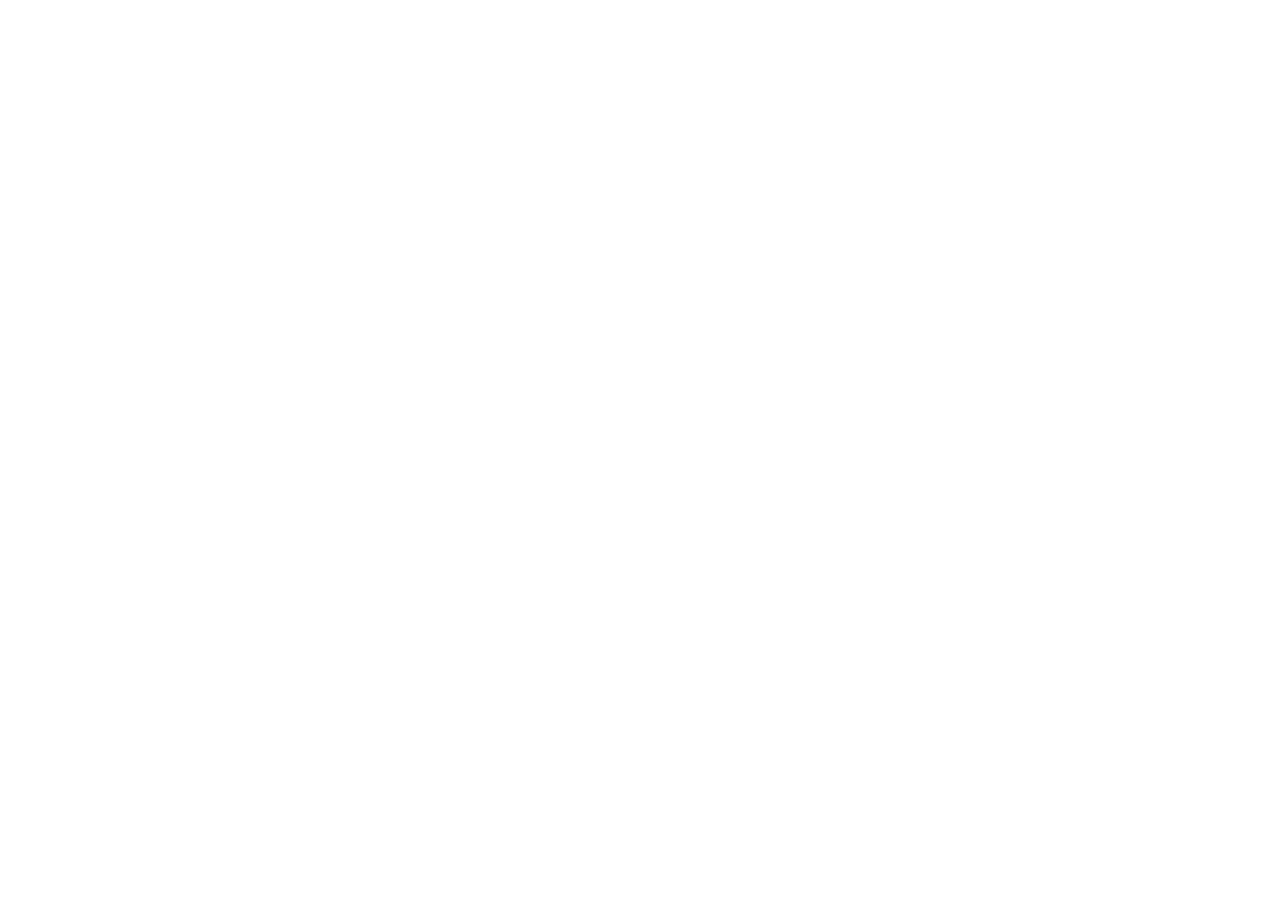
==== pg1.html @ eaf4420b "prima editare" ====
<!DOCTYPE html>
<html lang="en">
<head>
    <meta charset="UTF-8">
    <meta name="viewport" content="width=device-width, initial-scale=1.0">
    <title>Document</title>
</head>
<body>
    
</body>
</html>
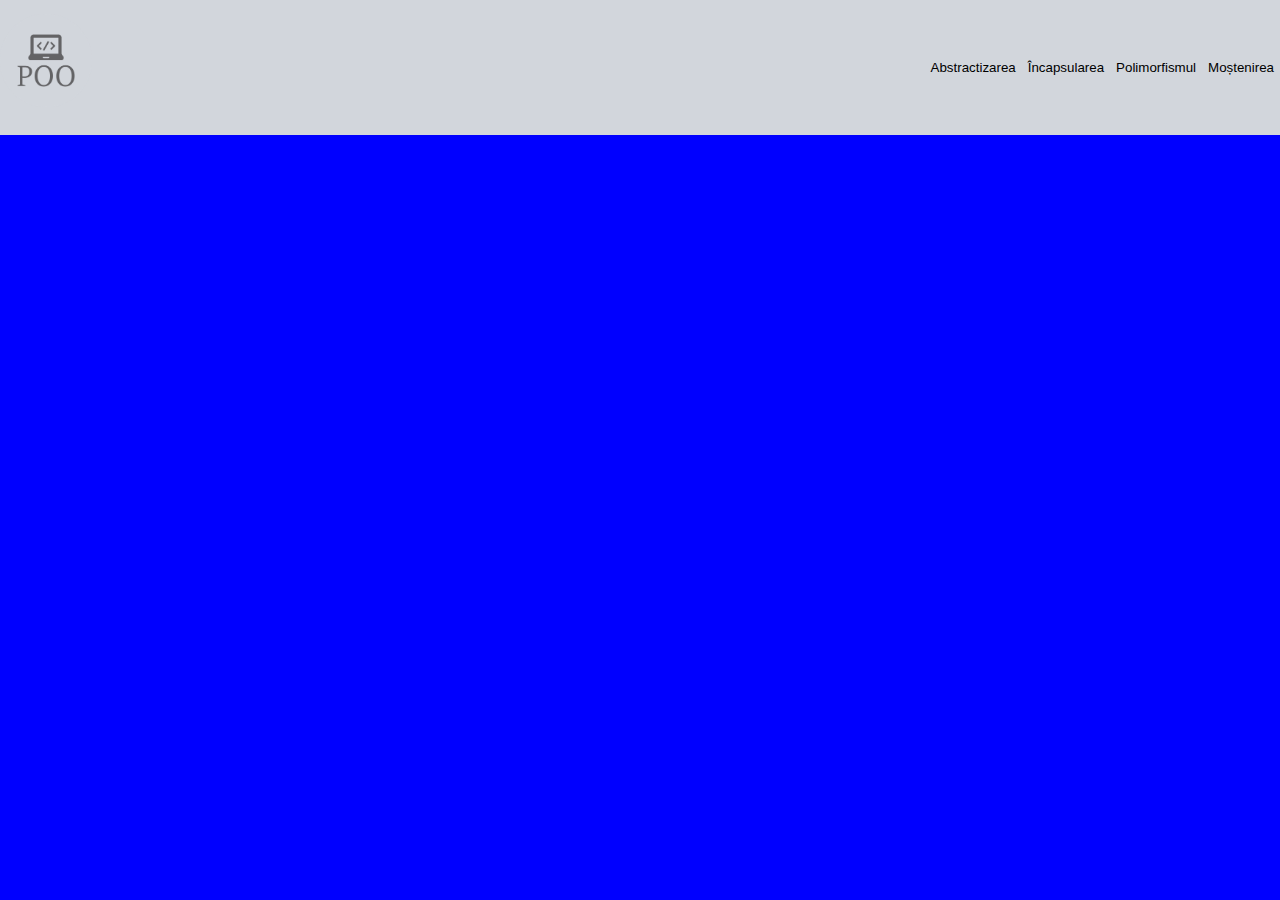
==== commit db326cea: "caca" ====
--- a/pg1.html
+++ b/pg1.html
@@ -3,9 +3,20 @@
 <head>
     <meta charset="UTF-8">
     <meta name="viewport" content="width=device-width, initial-scale=1.0">
-    <title>Document</title>
+    <title>Programare Orientata Pe Obiecte</title>
+    <link rel="stylesheet" href="style.css">
 </head>
 <body>
-    
+    <div class="bara">
+        <a href="index.html"><img class="logo" src="poo-high-resolution-logo-transparent.png"></a>
+        <button class="buton"><a href="pg4.html">Abstractizarea</a></button>
+        <button class="buton"><a href="pg3.html">Încapsularea</a></button>
+        <button class="buton"><a href="pg2.html">Polimorfismul</a></button>
+        <button class="buton"><a href="pg1.html">Moștenirea</a></button>
+
+    </div>
+    <div class="pagina">
+        a
+    </div>
 </body>
 </html>--- a/style.css
+++ b/style.css
@@ -0,0 +1,48 @@
+*{
+    box-sizing: border-box;
+}
+body,html{
+    width:100%;
+    height:100%;
+    margin:0;
+    padding:0;
+}
+.bara{
+    height: 15%;
+    background-color: #d2d6dc;
+    width:100%;
+    display:flex;
+    align-items: center;
+    justify-content: center;
+    position: fixed;
+}
+.pagina{
+    height: 100%;
+    background-color:blue;
+    width:100%;
+}
+.logo{
+    width:10%;
+    margin-bottom: 10px;
+}
+h1{
+    margin-right:500px;
+}
+.titlu{
+    display:inline-block;
+    text-align:center;
+    width:50%;
+    align-items: center;
+}
+.buton{
+    float:right;
+    border:none;
+    background-color:#d2d6dc;
+}
+.buton:hover{
+    background-color: red;
+}
+a{
+    text-decoration: none;
+    color:black;
+}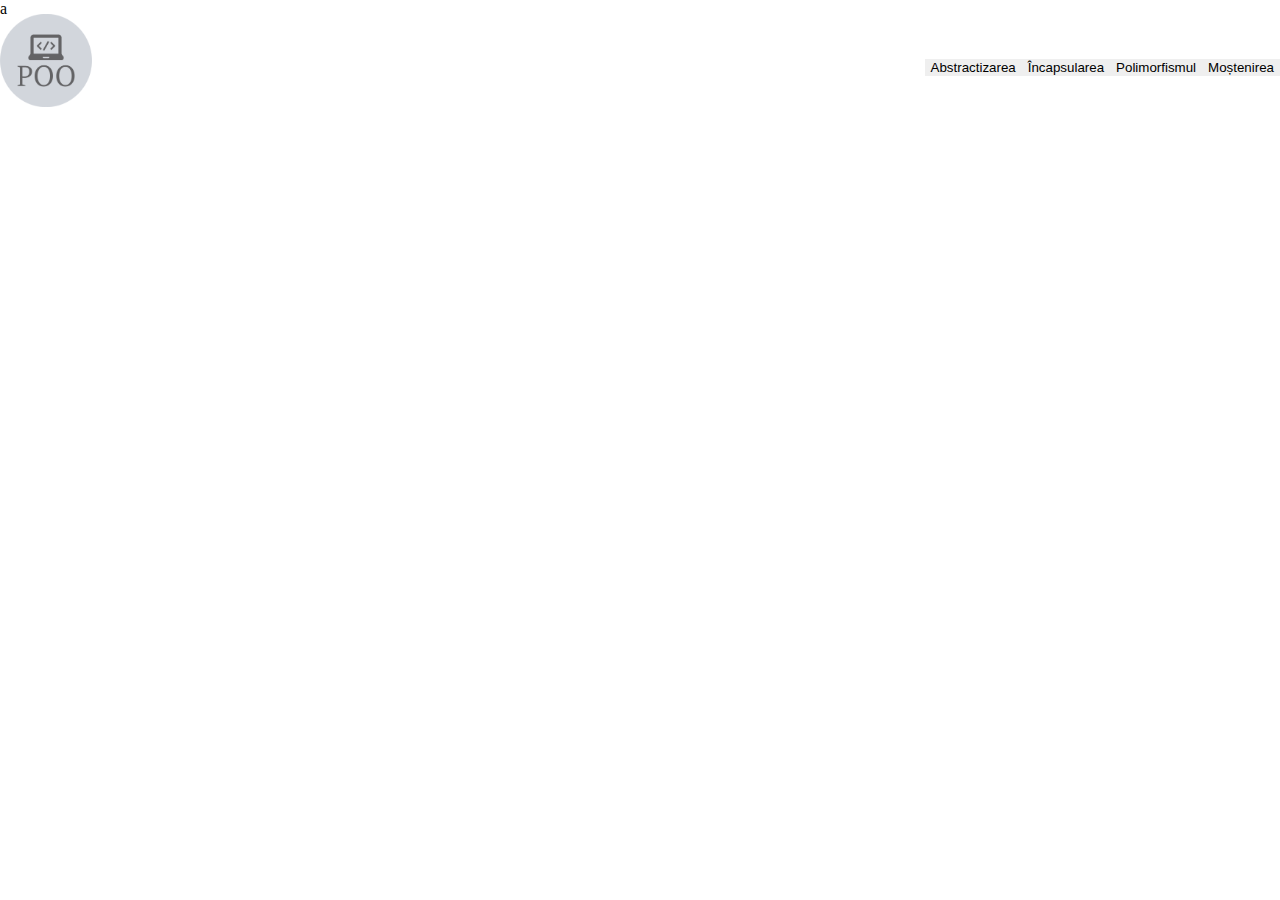
==== commit f9ef8f67: "caca" ====
--- a/pg1.html
+++ b/pg1.html
@@ -8,7 +8,7 @@
 </head>
 <body>
     <div class="bara">
-        <a href="index.html"><img class="logo" src="poo-high-resolution-logo-transparent.png"></a>
+        <a href="index.html"><img class="logo" src="poo.png"></a>
         <button class="buton"><a href="pg4.html">Abstractizarea</a></button>
         <button class="buton"><a href="pg3.html">Încapsularea</a></button>
         <button class="buton"><a href="pg2.html">Polimorfismul</a></button>
--- a/style.css
+++ b/style.css
@@ -9,7 +9,6 @@
 }
 .bara{
     height: 15%;
-    background-color: #d2d6dc;
     width:100%;
     display:flex;
     align-items: center;
@@ -17,8 +16,7 @@
     position: fixed;
 }
 .pagina{
-    height: 100%;
-    background-color:blue;
+    height:100%;
     width:100%;
 }
 .logo{
@@ -37,10 +35,6 @@
 .buton{
     float:right;
     border:none;
-    background-color:#d2d6dc;
-}
-.buton:hover{
-    background-color: red;
 }
 a{
     text-decoration: none;
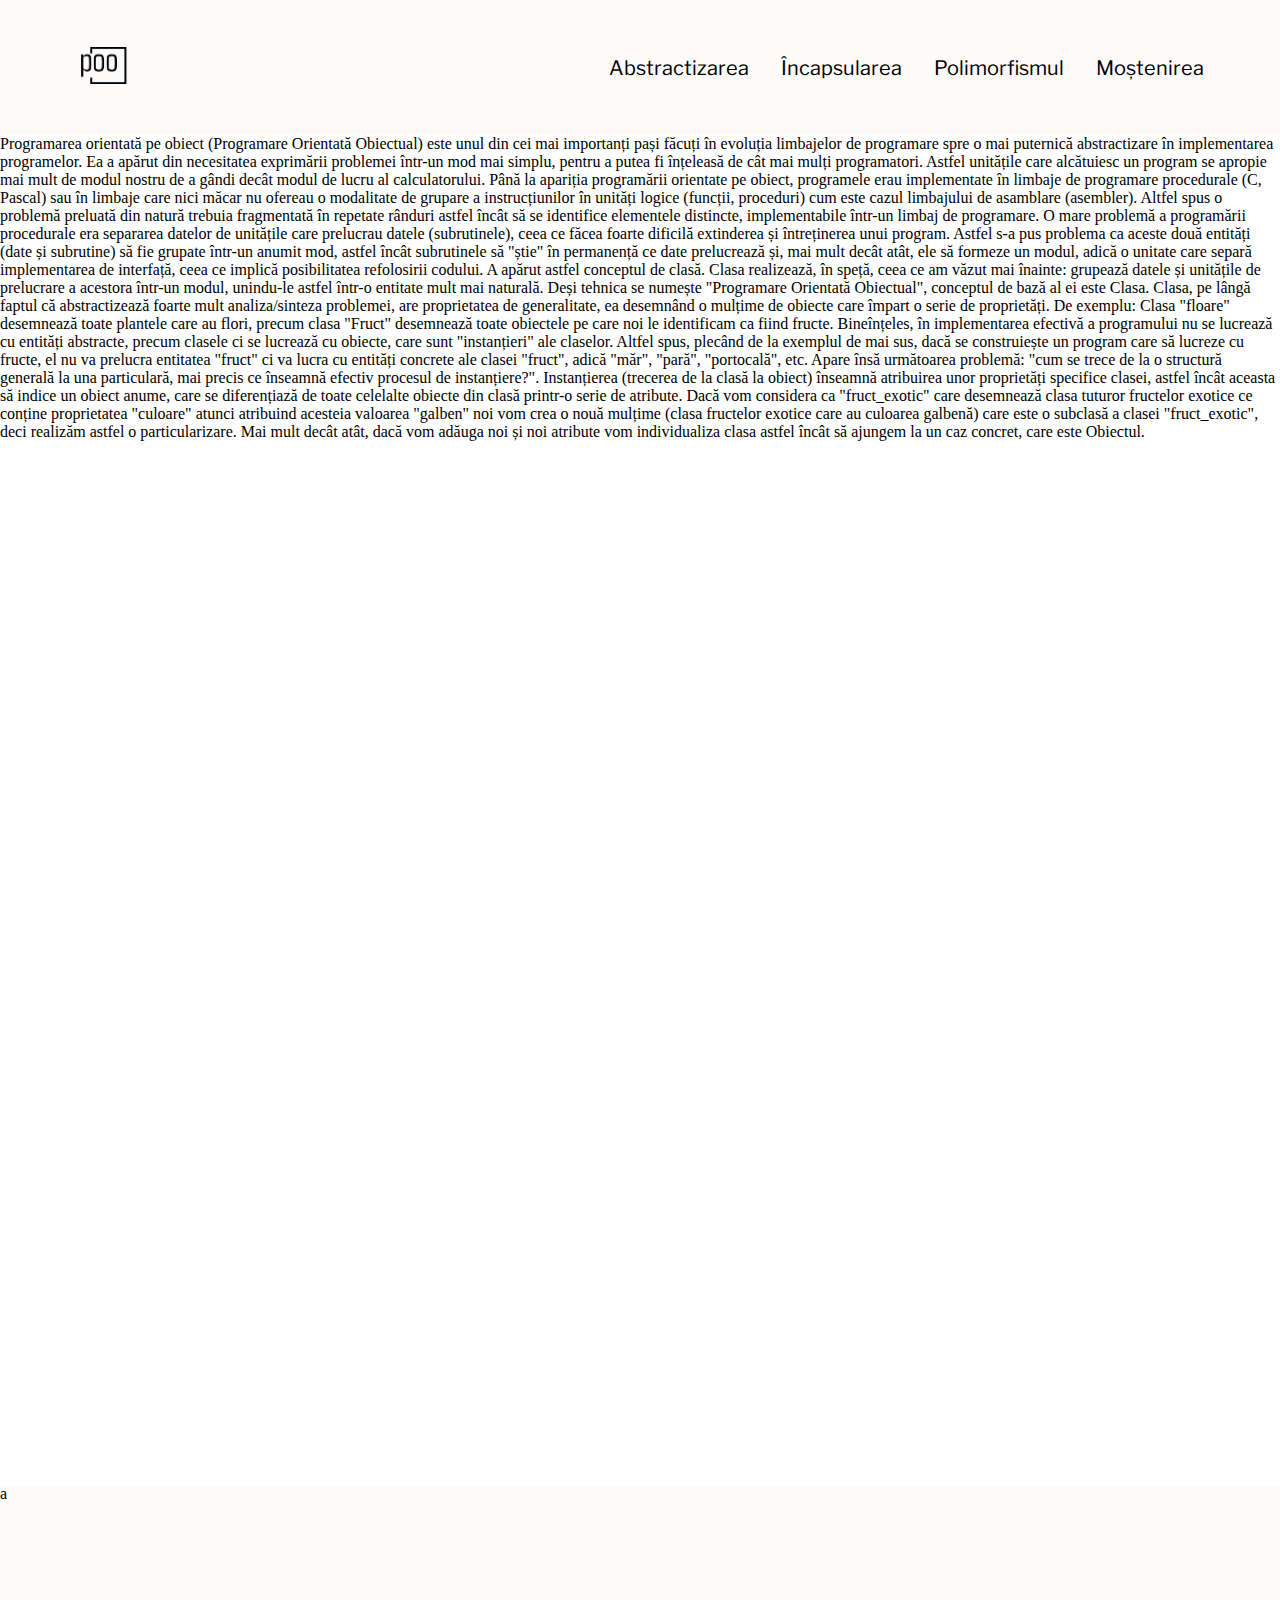
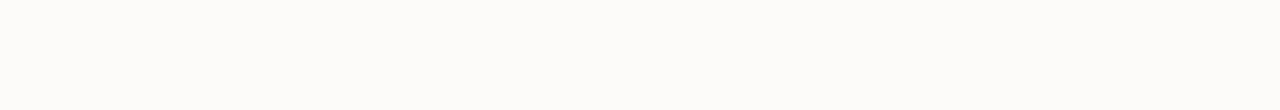
==== commit 97d49667: "cacaa" ====
--- a/pg1.html
+++ b/pg1.html
@@ -5,17 +5,26 @@
     <meta name="viewport" content="width=device-width, initial-scale=1.0">
     <title>Programare Orientata Pe Obiecte</title>
     <link rel="stylesheet" href="style.css">
+    <link rel="preconnect" href="https://fonts.googleapis.com">
+    <link rel="preconnect" href="https://fonts.gstatic.com" crossorigin>
+    <link href="https://fonts.googleapis.com/css2?family=Libre+Franklin:ital,wght@0,100..900;1,100..900&display=swap" rel="stylesheet">
 </head>
 <body>
     <div class="bara">
-        <a href="index.html"><img class="logo" src="poo.png"></a>
+        <a href="index.html" style="margin-left:20px"><img class="logo" src="poo.png"></a>
         <button class="buton"><a href="pg4.html">Abstractizarea</a></button>
         <button class="buton"><a href="pg3.html">Încapsularea</a></button>
         <button class="buton"><a href="pg2.html">Polimorfismul</a></button>
-        <button class="buton"><a href="pg1.html">Moștenirea</a></button>
-
+        <button class="buton" style="margin-right:70px"><a href="pg1.html">Moștenirea</a></button>
     </div>
     <div class="pagina">
+        Programarea orientată pe obiect (Programare Orientată Obiectual) este unul din cei mai importanți pași făcuți în evoluția limbajelor de programare spre o mai puternică abstractizare în implementarea programelor. Ea a apărut din necesitatea exprimării problemei într-un mod mai simplu, pentru a putea fi înțeleasă de cât mai mulți programatori. Astfel unitățile care alcătuiesc un program se apropie mai mult de modul nostru de a gândi decât modul de lucru al calculatorului. Până la apariția programării orientate pe obiect, programele erau implementate în limbaje de programare procedurale (C, Pascal) sau în limbaje care nici măcar nu ofereau o modalitate de grupare a instrucțiunilor în unități logice (funcții, proceduri) cum este cazul limbajului de asamblare (asembler). Altfel spus o problemă preluată din natură trebuia fragmentată în repetate rânduri astfel încât să se identifice elementele distincte, implementabile într-un limbaj de programare. O mare problemă a programării procedurale era separarea datelor de unitățile care prelucrau datele (subrutinele), ceea ce făcea foarte dificilă extinderea și întreținerea unui program. Astfel s-a pus problema ca aceste două entități (date și subrutine) să fie grupate într-un anumit mod, astfel încât subrutinele să "știe" în permanență ce date prelucrează și, mai mult decât atât, ele să formeze un modul, adică o unitate care separă implementarea de interfață, ceea ce implică posibilitatea refolosirii codului. A apărut astfel conceptul de clasă. Clasa realizează, în speță, ceea ce am văzut mai înainte: grupează datele și unitățile de prelucrare a acestora într-un modul, unindu-le astfel într-o entitate mult mai naturală. Deși tehnica se numește "Programare Orientată Obiectual", conceptul de bază al ei este Clasa. Clasa, pe lângă faptul că abstractizează foarte mult analiza/sinteza problemei, are proprietatea de generalitate, ea desemnând o mulțime de obiecte care împart o serie de proprietăți.
+
+De exemplu: Clasa "floare" desemnează toate plantele care au flori, precum clasa "Fruct" desemnează toate obiectele pe care noi le identificam ca fiind fructe. Bineînțeles, în implementarea efectivă a programului nu se lucrează cu entități abstracte, precum clasele ci se lucrează cu obiecte, care sunt "instanțieri" ale claselor. Altfel spus, plecând de la exemplul de mai sus, dacă se construiește un program care să lucreze cu fructe, el nu va prelucra entitatea "fruct" ci va lucra cu entități concrete ale clasei "fruct", adică "măr", "pară", "portocală", etc.
+
+Apare însă următoarea problemă: "cum se trece de la o structură generală la una particulară, mai precis ce înseamnă efectiv procesul de instanțiere?". Instanțierea (trecerea de la clasă la obiect) înseamnă atribuirea unor proprietăți specifice clasei, astfel încât aceasta să indice un obiect anume, care se diferențiază de toate celelalte obiecte din clasă printr-o serie de atribute. Dacă vom considera ca "fruct_exotic" care desemnează clasa tuturor fructelor exotice ce conține proprietatea "culoare" atunci atribuind acesteia valoarea "galben" noi vom crea o nouă mulțime (clasa fructelor exotice care au culoarea galbenă) care este o subclasă a clasei "fruct_exotic", deci realizăm astfel o particularizare. Mai mult decât atât, dacă vom adăuga noi și noi atribute vom individualiza clasa astfel încât să ajungem la un caz concret, care este Obiectul.
+    </div>
+    <div class="jos">
         a
     </div>
 </body>
--- a/style.css
+++ b/style.css
@@ -13,28 +13,30 @@
     display:flex;
     align-items: center;
     justify-content: center;
-    position: fixed;
+    position: sticky;
+    background-color:rgb(253, 250, 250);
 }
 .pagina{
-    height:100%;
+    height:150%;
     width:100%;
 }
 .logo{
     width:10%;
     margin-bottom: 10px;
+    margin:50px;
 }
-h1{
-    margin-right:500px;
-}
-.titlu{
-    display:inline-block;
-    text-align:center;
-    width:50%;
-    align-items: center;
+.jos{
+    background-color:rgb(253, 250, 250);
+    width:100%;
+    height: 25%;
 }
 .buton{
     float:right;
     border:none;
+    background-color:rgb(253, 250, 250);
+    font-size: 20px;
+    font-family: "Libre Franklin",sans-serif;
+    margin-right:20px;
 }
 a{
     text-decoration: none;
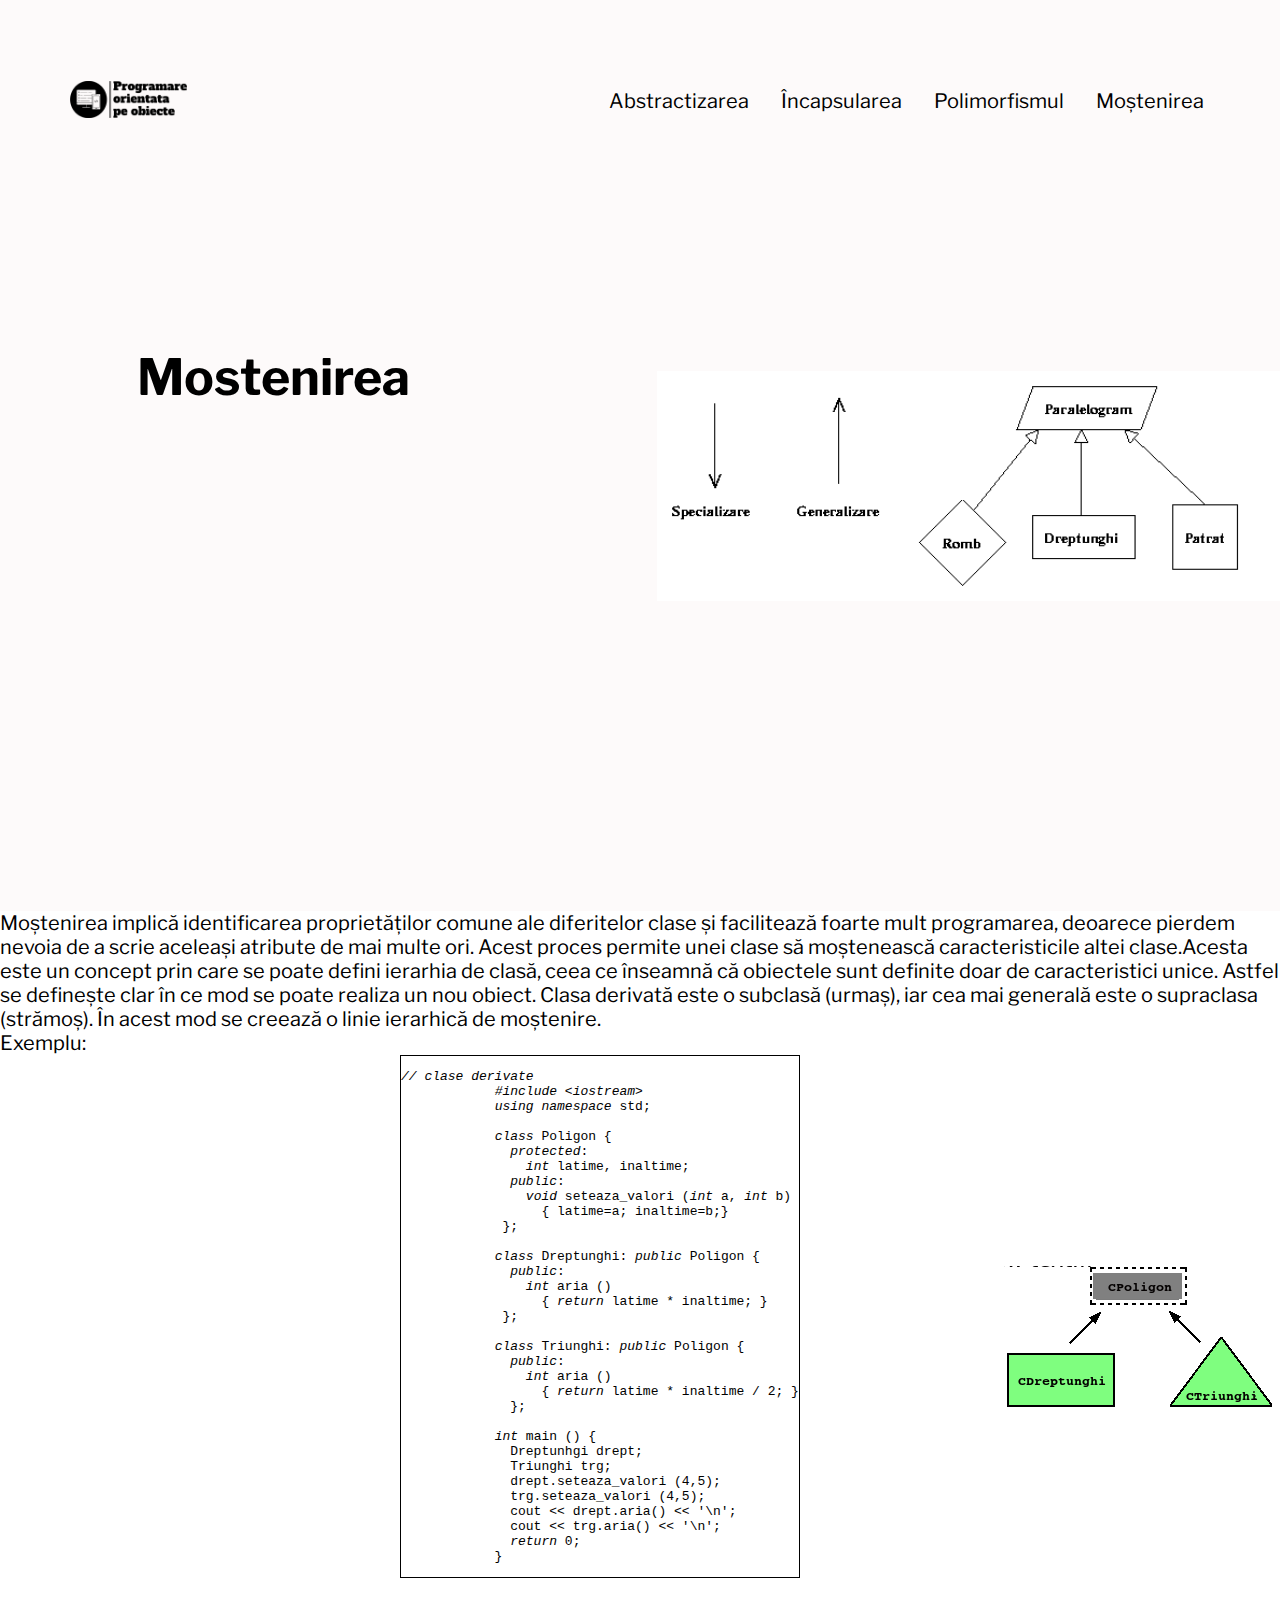
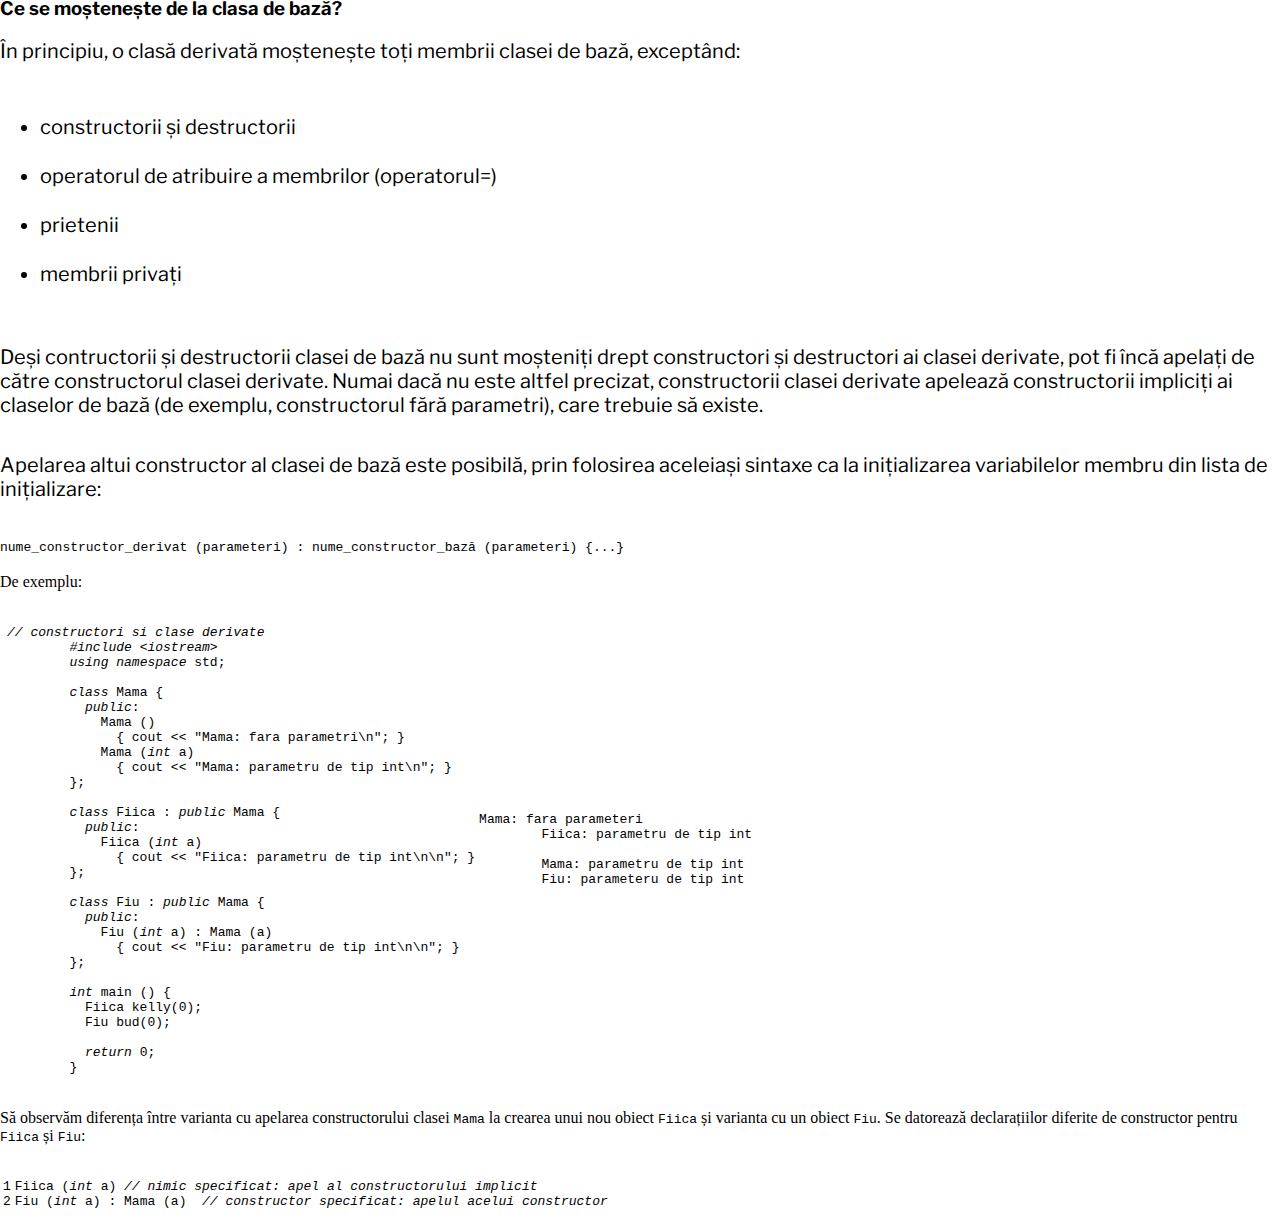
==== commit cb0acd61: "gata" ====
--- a/pg1.html
+++ b/pg1.html
@@ -3,29 +3,136 @@
 <head>
     <meta charset="UTF-8">
     <meta name="viewport" content="width=device-width, initial-scale=1.0">
-    <title>Programare Orientata Pe Obiecte</title>
+    <title>Mostenirea</title>
     <link rel="stylesheet" href="style.css">
     <link rel="preconnect" href="https://fonts.googleapis.com">
-    <link rel="preconnect" href="https://fonts.gstatic.com" crossorigin>
-    <link href="https://fonts.googleapis.com/css2?family=Libre+Franklin:ital,wght@0,100..900;1,100..900&display=swap" rel="stylesheet">
+<link rel="preconnect" href="https://fonts.gstatic.com" crossorigin>
+<link href="https://fonts.googleapis.com/css2?family=Libre+Franklin:ital,wght@0,100..900;1,100..900&family=Roboto:ital,wght@0,100;0,300;0,400;0,500;0,700;0,900;1,100;1,300;1,400;1,500;1,700;1,900&display=swap" rel="stylesheet">
 </head>
 <body>
     <div class="bara">
-        <a href="index.html" style="margin-left:20px"><img class="logo" src="poo.png"></a>
+        <a href="index.html" style="margin-left:20px"><img class="logo" src="programare-orientata-pe-obiecte-high-resolution-logo-black-transparent (1).png"></a>
         <button class="buton"><a href="pg4.html">Abstractizarea</a></button>
         <button class="buton"><a href="pg3.html">Încapsularea</a></button>
         <button class="buton"><a href="pg2.html">Polimorfismul</a></button>
         <button class="buton" style="margin-right:70px"><a href="pg1.html">Moștenirea</a></button>
     </div>
-    <div class="pagina">
-        Programarea orientată pe obiect (Programare Orientată Obiectual) este unul din cei mai importanți pași făcuți în evoluția limbajelor de programare spre o mai puternică abstractizare în implementarea programelor. Ea a apărut din necesitatea exprimării problemei într-un mod mai simplu, pentru a putea fi înțeleasă de cât mai mulți programatori. Astfel unitățile care alcătuiesc un program se apropie mai mult de modul nostru de a gândi decât modul de lucru al calculatorului. Până la apariția programării orientate pe obiect, programele erau implementate în limbaje de programare procedurale (C, Pascal) sau în limbaje care nici măcar nu ofereau o modalitate de grupare a instrucțiunilor în unități logice (funcții, proceduri) cum este cazul limbajului de asamblare (asembler). Altfel spus o problemă preluată din natură trebuia fragmentată în repetate rânduri astfel încât să se identifice elementele distincte, implementabile într-un limbaj de programare. O mare problemă a programării procedurale era separarea datelor de unitățile care prelucrau datele (subrutinele), ceea ce făcea foarte dificilă extinderea și întreținerea unui program. Astfel s-a pus problema ca aceste două entități (date și subrutine) să fie grupate într-un anumit mod, astfel încât subrutinele să "știe" în permanență ce date prelucrează și, mai mult decât atât, ele să formeze un modul, adică o unitate care separă implementarea de interfață, ceea ce implică posibilitatea refolosirii codului. A apărut astfel conceptul de clasă. Clasa realizează, în speță, ceea ce am văzut mai înainte: grupează datele și unitățile de prelucrare a acestora într-un modul, unindu-le astfel într-o entitate mult mai naturală. Deși tehnica se numește "Programare Orientată Obiectual", conceptul de bază al ei este Clasa. Clasa, pe lângă faptul că abstractizează foarte mult analiza/sinteza problemei, are proprietatea de generalitate, ea desemnând o mulțime de obiecte care împart o serie de proprietăți.
-
-De exemplu: Clasa "floare" desemnează toate plantele care au flori, precum clasa "Fruct" desemnează toate obiectele pe care noi le identificam ca fiind fructe. Bineînțeles, în implementarea efectivă a programului nu se lucrează cu entități abstracte, precum clasele ci se lucrează cu obiecte, care sunt "instanțieri" ale claselor. Altfel spus, plecând de la exemplul de mai sus, dacă se construiește un program care să lucreze cu fructe, el nu va prelucra entitatea "fruct" ci va lucra cu entități concrete ale clasei "fruct", adică "măr", "pară", "portocală", etc.
-
-Apare însă următoarea problemă: "cum se trece de la o structură generală la una particulară, mai precis ce înseamnă efectiv procesul de instanțiere?". Instanțierea (trecerea de la clasă la obiect) înseamnă atribuirea unor proprietăți specifice clasei, astfel încât aceasta să indice un obiect anume, care se diferențiază de toate celelalte obiecte din clasă printr-o serie de atribute. Dacă vom considera ca "fruct_exotic" care desemnează clasa tuturor fructelor exotice ce conține proprietatea "culoare" atunci atribuind acesteia valoarea "galben" noi vom crea o nouă mulțime (clasa fructelor exotice care au culoarea galbenă) care este o subclasă a clasei "fruct_exotic", deci realizăm astfel o particularizare. Mai mult decât atât, dacă vom adăuga noi și noi atribute vom individualiza clasa astfel încât să ajungem la un caz concret, care este Obiectul.
+    <div class="sus">
+        <div style="height:30%;margin-right:30%;padding-top:10%;" class="nr1">
+            <h1 style="width:20%;
+                padding-left:50%;
+                margin-top:6%;
+                font-size:50px;
+                ">Mostenirea</h1>
+        </div>
+        <div class="nr2" style="height: 80%">
+            <img style="width:100%; height: 100%;object-fit:contain;"src="mostenire.jpg">
+        </div>
     </div>
     <div class="jos">
-        a
+        <p>Moștenirea implică identificarea proprietăților comune ale diferitelor clase și facilitează foarte mult programarea, deoarece pierdem nevoia de a scrie aceleași atribute de mai multe ori. Acest proces permite unei clase să moștenească caracteristicile altei clase.Acesta este un concept prin care se poate defini ierarhia de clasă, ceea ce înseamnă că obiectele sunt definite doar de caracteristici unice. Astfel se definește clar în ce mod se poate realiza un nou obiect. Clasa derivată este o subclasă (urmaș), iar cea mai generală este o supraclasa (strămoș). În acest mod se creează o linie ierarhică de moștenire.</p>
+        <p>Exemplu:</p>
+        <div style="border:1px solid black;display:inline-block; margin-left:400px;">
+        <pre><code><cite>// clase derivate</cite>
+            <dfn>#include &lt;iostream&gt;</dfn>
+            <var>using</var> <var>namespace</var> std;
+            
+            <var>class</var> Poligon {
+              <var>protected</var>:
+                <var>int</var> latime, inaltime;
+              <var>public</var>:
+                <var>void</var> seteaza_valori (<var>int</var> a, <var>int</var> b)
+                  { latime=a; inaltime=b;}
+             };
+            
+            <var>class</var> Dreptunghi: <var>public</var> Poligon {
+              <var>public</var>:
+                <var>int</var> aria ()
+                  { <var>return</var> latime * inaltime; }
+             };
+            
+            <var>class</var> Triunghi: <var>public</var> Poligon {
+              <var>public</var>:
+                <var>int</var> aria ()
+                  { <var>return</var> latime * inaltime / 2; }
+              };
+              
+            <var>int</var> main () {
+              Dreptunhgi drept;
+              Triunghi trg;
+              drept.seteaza_valori (4,5);
+              trg.seteaza_valori (4,5);
+              cout &lt;&lt; drept.aria() &lt;&lt; <kbd>'\n'</kbd>;
+              cout &lt;&lt; trg.aria() &lt;&lt; <kbd>'\n'</kbd>;
+              <var>return</var> 0;
+            }</code></pre>
+        </div>
+        <img style="padding-bottom:150px;margin-left:200px;" src="inheritance.png">
     </div>
+    <section>
+        <h3>Ce se moștenește de la clasa de bază?</h3>
+        <p>În principiu, o clasă derivată moștenește toți membrii clasei de bază, exceptând:</p><br>
+        <br>
+        <ul>
+        <li>constructorii și destructorii</li>
+        <li>operatorul de atribuire a membrilor (operatorul=)</li>
+        <li>prietenii</li>
+        <li>membrii privați</li>
+        </ul>
+        <br>
+        <p>Deși contructorii și destructorii clasei de bază nu sunt moșteniți drept constructori și destructori ai clasei derivate, pot fi încă apelați de către constructorul clasei derivate. Numai dacă nu este altfel precizat, constructorii clasei derivate apelează constructorii impliciți ai claselor de bază (de exemplu, constructorul fără parametri), care trebuie să existe.</p><br>
+        <br>
+        <p>Apelarea altui constructor al clasei de bază este posibilă, prin folosirea aceleiași sintaxe ca la inițializarea variabilelor membru din lista de inițializare:</p><br>
+        <br>
+        <code>
+        nume_constructor_derivat (parameteri) : nume_constructor_bază (parameteri) {...}<br>
+        </code>
+        <br>
+        De exemplu: <br>
+        <br>
+        <div><table><tbody><tr><td class><pre><code></code></pre></td>
+        <td><pre><code><cite>// constructori si clase derivate</cite>
+        <dfn>#include &lt;iostream&gt;</dfn>
+        <var>using</var> <var>namespace</var> std;
+        
+        <var>class</var> Mama {
+          <var>public</var>:
+            Mama ()
+              { cout &lt;&lt; <kbd>"Mama: fara parametri\n"</kbd>; }
+            Mama (<var>int</var> a)
+              { cout &lt;&lt; <kbd>"Mama: parametru de tip int\n"</kbd>; }
+        };
+        
+        <var>class</var> Fiica : <var>public</var> Mama {
+          <var>public</var>:
+            Fiica (<var>int</var> a)
+              { cout &lt;&lt; <kbd>"Fiica: parametru de tip int\n\n"</kbd>; }
+        };
+        
+        <var>class</var> Fiu : <var>public</var> Mama {
+          <var>public</var>:
+            Fiu (<var>int</var> a) : Mama (a)
+              { cout &lt;&lt; <kbd>"Fiu: parametru de tip int\n\n"</kbd>; }
+        };
+        
+        <var>int</var> main () {
+          Fiica kelly(0);
+          Fiu bud(0);
+          
+          <var>return</var> 0;
+        }</code></pre></td>
+        <td><pre><samp>Mama: fara parameteri
+        Fiica: parametru de tip int
+        
+        Mama: parametru de tip int
+        Fiu: parameteru de tip int</samp></pre></td></tr></tbody></table><div><a><div><a ><span></span></a></div></a></div></div>
+        <br>
+        Să observăm diferența între varianta cu apelarea constructorului clasei <code>Mama</code> la crearea unui nou obiect <code>Fiica</code> și varianta cu un obiect <code>Fiu</code>. Se datorează declarațiilor diferite de constructor pentru <code>Fiica</code> și <code>Fiu</code>:<br>
+        <br>
+        <div><table><tbody><tr><td><pre><code>1<br>2<br></code></pre></td>
+        <td><pre><code>Fiica (<var>int</var> a) <cite>// nimic specificat: apel al constructorului implicit</cite>
+Fiu (<var>int</var> a) : Mama (a)  <cite>// constructor specificat: apelul acelui constructor </cite></code></pre></td>
+        </tr></tbody></table></div>
+        </section>
 </body>
 </html>--- a/style.css
+++ b/style.css
@@ -3,32 +3,23 @@
 }
 body,html{
     width:100%;
-    height:100%;
+    height:150%;
     margin:0;
     padding:0;
 }
 .bara{
-    height: 15%;
+    height: 10%;
     width:100%;
     display:flex;
     align-items: center;
     justify-content: center;
-    position: sticky;
     background-color:rgb(253, 250, 250);
-}
-.pagina{
-    height:150%;
-    width:100%;
+    overflow:hidden;
 }
 .logo{
-    width:10%;
+    width:20%;
     margin-bottom: 10px;
     margin:50px;
-}
-.jos{
-    background-color:rgb(253, 250, 250);
-    width:100%;
-    height: 25%;
 }
 .buton{
     float:right;
@@ -41,4 +32,32 @@
 a{
     text-decoration: none;
     color:black;
+}
+.sus{
+    width:100%;
+    height:35%;
+    display:flex;   
+    background-color:rgb(253, 250, 250);
+}
+p,li{
+    font-family:"Libre Franklin";
+    font-size:20px;
+}
+h2{
+    font-family: "Libre Franklin";
+    font-size:40px;
+}
+h2,p{
+    padding-left:30px;
+    padding-right:20px;
+}
+li{
+    padding-bottom:25px;
+}
+h1,h2,h3,h4,h5,h6{
+    font-family:"Libre Franklin";
+}
+p{
+    margin:0;
+    padding:0;
 }